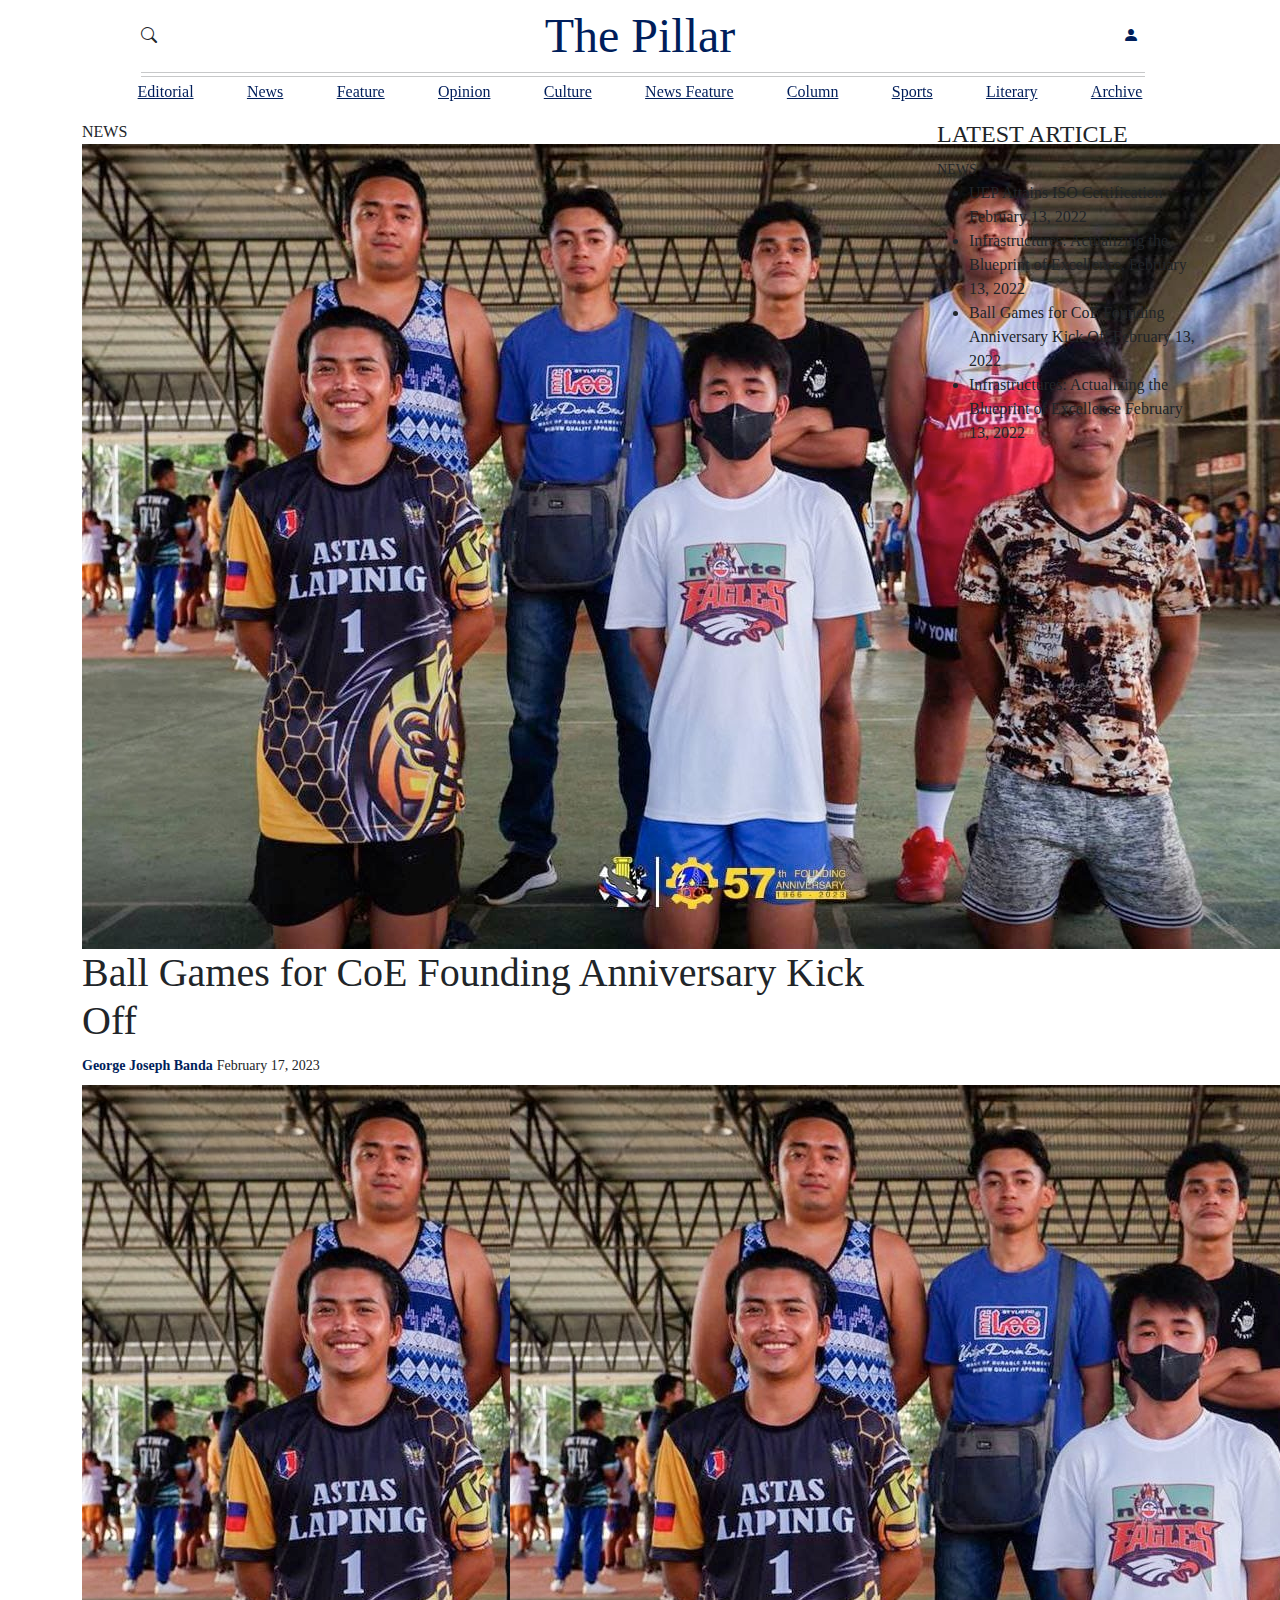
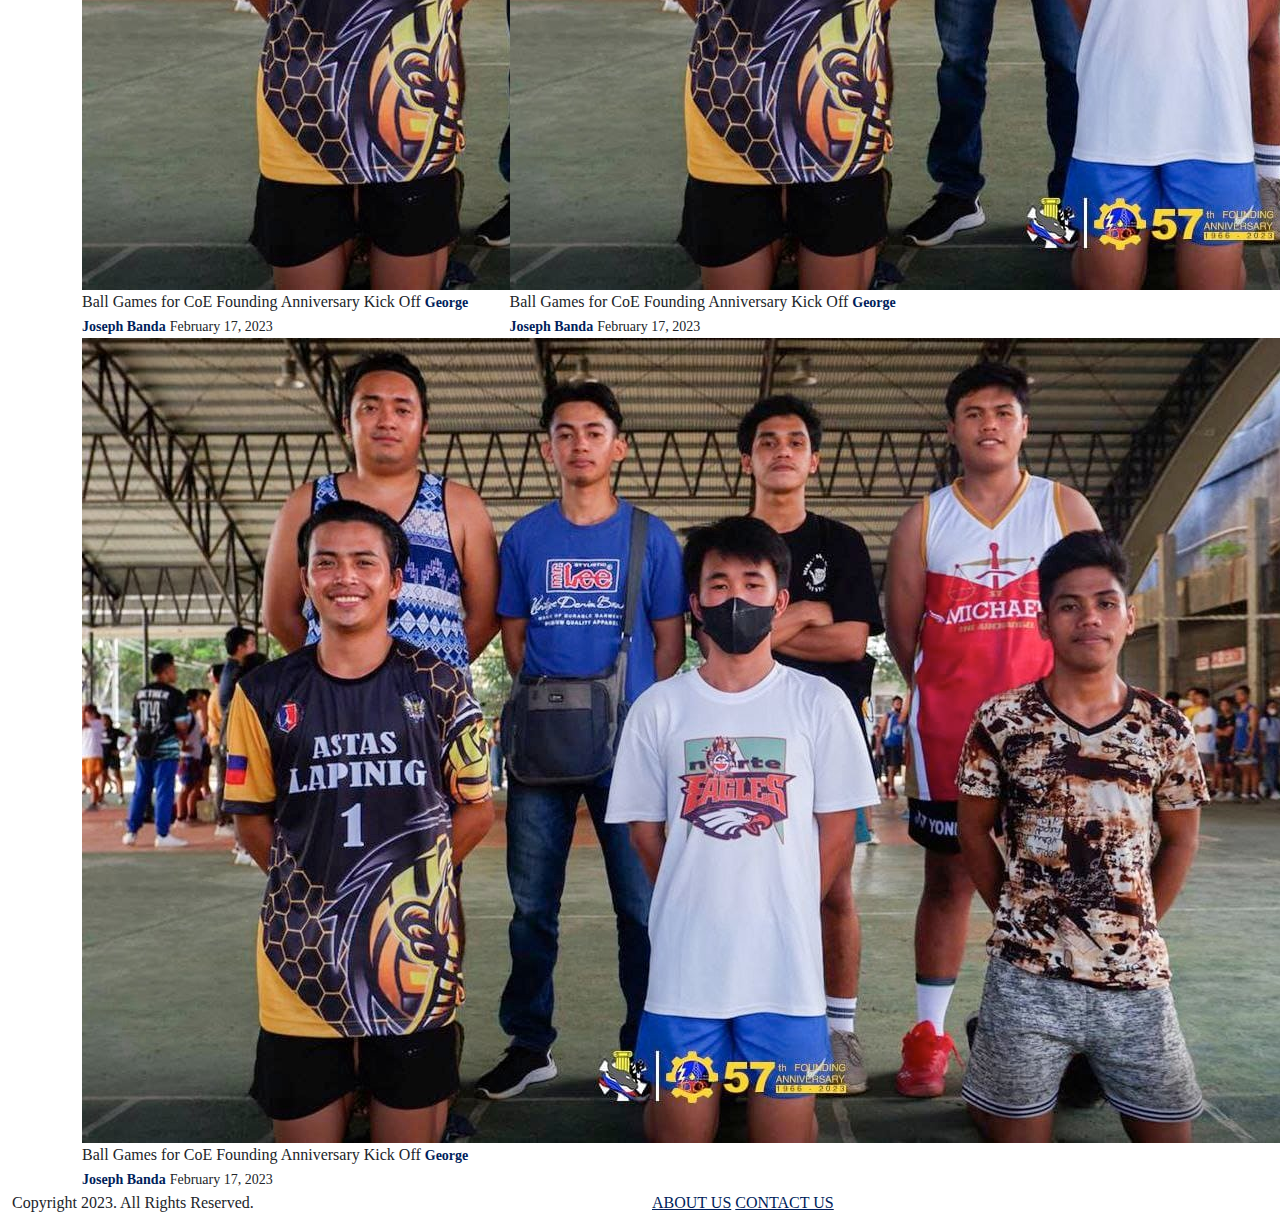
==== html-files/listView.html @ 73e8e63d "MAYAON AN ADI READ VIEW" ====
<!DOCTYPE html>
<html lang="en">
<head>
    <meta charset="UTF-8">
    <meta http-equiv="X-UA-Compatible" content="IE=edge">
    <meta name="viewport" content="width=device-width, initial-scale=1.0">
    <title>LIST VIEW</title>

    <!-- Stylesheets -->
    <link href="https://cdn.jsdelivr.net/npm/bootstrap@5.3.0-alpha1/dist/css/bootstrap.min.css" rel="stylesheet" integrity="sha384-GLhlTQ8iRABdZLl6O3oVMWSktQOp6b7In1Zl3/Jr59b6EGGoI1aFkw7cmDA6j6gD" crossorigin="anonymous">
    <link rel="stylesheet" href="/css/style.min.css">
    <link rel="stylesheet" href="/css/style.css">
</head>
<body>
    
    <!--Top Navigations -->

        <div class="container-fluid navigation" id="mainNav">


         <div class="row d-flex justify-content-between align-items-center">
            <div class="col d-flex justify-content-start align-items-center">
               

                <a class="btn d-block d-lg-none" data-bs-toggle="offcanvas" href="#offcanvasExample" role="button" aria-controls="offcanvasExample">
                    <i class="bi bi-list text-primary"></i>
                  </a>

                <a class="btn p-0 d-none d-lg-block" href="#" role="button" id="searchButtonToggle" onclick="appearDisappear('clicked')"><i class="bi bi-search"></i></a>
    
                <form class="d-flex search d-none" role="search" id="searchField">
                    <input class="form-control me-2" type="search" placeholder="Search" aria-label="Search">
                    <button class="btn btn-outline-primary " type="submit">Go</button>
                  </form>
    
              </div>

              <div class="col text-center">
                <a class="navbar-brand" href="#">The Pillar</a>
              </div>


              <!-- Button trigger modal -->
              <div class="col d-flex justify-content-end align-items-center" id="profile-btn-div">
                <button type="button" class="btn p-0" data-bs-toggle="modal" data-bs-target="#exampleModal" id="modal-btn">
                  <i class="bi bi-person-fill text-primary"></i>
                </button>
              </div>
         </div>
        </div>


        <!-- Modal -->
      <div class="modal fade" id="exampleModal" tabindex="-1" aria-labelledby="exampleModalLabel" aria-hidden="true">
        <div class="modal-dialog">
          <div class="modal-content">
            <div class="modal-header">
              <h1 class="modal-title fs-5" id="exampleModalLabel">Welcome, Reader!</h1>
              <button type="button" class="btn-close" data-bs-dismiss="modal" aria-label="Close"></button>
            </div>
            <div class="modal-body">
             
              <form action="" class=" border border-primary rounded p-5" id="log-in-form">
    
                <div class="form-header text-center">
                  <img src="/images/The Pillar Logo.png" class="w-25" alt="">
                  <h2 class="fw-bold text-primary">LOG IN</h2>
                </div>
          
                <label for="Username" class="fw-bold">Username</label>
                <div class="input-group mb-3">
                  <span class="input-group-text"><i class="bi bi-person-fill text-primary"></i></span>
                  <input type="text" class="form-control" placeholder="Username" id="Username" aria-label="Username" aria-describedby="basic-addon1">
                </div>
          
                <label for="Password" class="fw-bold">Password</label>
                <div class="input-group mb-3">
                  <span class="input-group-text"> <i class="bi bi-key-fill text-primary"></i></span>
                  <input type="password" class="form-control" placeholder="Password" id="Password" aria-label="Username" aria-describedby="basic-addon1">
                </div>

                <div class="alert alert-danger d-flex align-items-center mt-1 d-none" role="alert" id="login-div">
                  <i class="bi bi-exclamation-diamond-fill pe-2"></i>
                  <div id="login-error">
                    <!-- LOGIN ERROR MESSAGE GO HERE -->
                  </div>
                </div>
          
                <button class="btn btn-primary col-12 fw-bold" type="button" onclick="getInputs()">LOG IN</button>
                <h6 class="mt-2 mb-4 text-center"> <a href="#" class="text-decoration-none">Forgot Password?</a> </h6>
          
                <a class="btn btn-secondary col-12 fw-bold text-light" href="/html/sign-up.html">SIGN UP</a>
                </form>
                
            </div>
    
          </div>
        </div>
      </div>
      <!--end of Modal-->

        <!-- Offcanvas Menu | shown if the menu button is seen when going to lower size screen -->
        <div class="offcanvas offcanvas-start" tabindex="-1" id="offcanvasExample" aria-labelledby="offcanvasExampleLabel">
            <div class="offcanvas-header">
              <h5 class="offcanvas-title text-primary" id="offcanvasExampleLabel">Menu</h5>
              <button type="button" class="btn-close" data-bs-dismiss="offcanvas" aria-label="Close"></button>
            </div>
            <div class="offcanvas-body">
                <form class="d-flex" role="search" id="searchField">
                    <input class="form-control me-2" type="search" placeholder="Search" aria-label="Search">
                    <button class="btn btn-outline-primary " type="submit">Go</button>
                  </form>

                  <ul class="row row-cols-2 nav-list offcanvas-navlist">
                    <a href="#">Editorial</a>
                <a href="#">News</a>
                <a href="#">Feature</a>
                <a href="#">Opinion</a>
                <a href="#">Culture</a>
                <a href="#">News Feature</a>
                <a href="#">Column</a>
                <a href="#">Sports</a>
                <a href="#">Literature</a>
                <a href="#">Archive</a>
                  </ul>
            </div>
        </div>


        <!-- Navigation List of the Categories | shown when in higher size screens -->
        <div class="container-fluid d-none d-lg-block sticky-top" id="navLinks">
            <div class="row navigation m-auto">
              <hr>
            <hr>
              <ul class="nav-list">
                <a href="#">Editorial</a>
                <a href="#">News</a>
                <a href="#">Feature</a>
                <a href="#">Opinion</a>
                <a href="#">Culture</a>
                <a href="#">News Feature</a>
                <a href="#">Column</a>
                <a href="#">Sports</a>
                <a href="#">Literary</a>
                <a href="#">Archive</a>
            </ul>
            </div>
        </div>   
    
        <!----------------------------------- End of Navigation ----------------------------------->


        <!---------------------------------- Start of the Banner Section -------------------------->
        <div class="container-lg  center-80">
            <div class="row container-80">
                <div class="col-12 col-md-9">
                  <div class="category-highlight">
                    <span class="article-category font">NEWS</span>
                  <div class="category-highlight-img">
                    <img src="/img/basketball.jpg" alt="">
                  </div>
                  <h1 class="category-highlight-title font">Ball Games for CoE Founding Anniversary Kick Off</h1>
                 <div class="category-details font">
                  <small class="fw-bold text-primary">George Joseph Banda</small>
                  <small>February 17, 2023</small>
                 </div>
                  </div>


                  <div class="category-articles mt-2">
                   <div class="row row-cols-2">
                    <div class="col catergory-article">
                      <div class="category-article-img">
                        <img src="/img/basketball.jpg" alt="">
                      </div>
                      <div class="article-details font">
                        <span class="article-title">Ball Games for CoE Founding Anniversary Kick Off</span>
                        <small class="article-author fw-bold text-primary">George Joseph Banda</small>
                        <small class="article-date-pub">February 17, 2023</small>
                    </div>
                    </div>


                    <div class="col catergory-article">
                      <div class="category-article-img">
                        <img src="/img/basketball.jpg" alt="">
                      </div>
                      <div class="article-details font">
                        <span class="article-title">Ball Games for CoE Founding Anniversary Kick Off</span>
                        <small class="article-author fw-bold text-primary">George Joseph Banda</small>
                        <small class="article-date-pub">February 17, 2023</small>
                    </div>
                    </div>

                    <div class="col catergory-article">
                      <div class="category-article-img">
                        <img src="/img/basketball.jpg" alt="">
                      </div>
                      <div class="article-details font">
                        <span class="article-title">Ball Games for CoE Founding Anniversary Kick Off</span>
                        <small class="article-author fw-bold text-primary">George Joseph Banda</small>
                        <small class="article-date-pub">February 17, 2023</small>
                    </div>
                    </div>

                   </div>
                  </div>
                </div>
            <div class="col latest-article-area">
              <h4 class="banner-update">LATEST ARTICLE</h4>
              <div class="container-inner">
                <div class="latest-article-container">
                  <small class="latest-article-category font">NEWS</small>
  
                  <ul class="article-list font">
                    <li>UEP Attains ISO Certification <span class="published-date">February 13, 2022</span> </li>
                    <li>Infrastructures: Actualizing the Blueprint of Excellence. <span class="published-date">February 13, 2022</span> </li>
                    <li>Ball Games for CoE Founding Anniversary Kick Off <span class="published-date">February 13, 2022</span> </li>
                    <li>Infrastructures: Actualizing the Blueprint of Excellence <span class="published-date">February 13, 2022</span> </li>
                  </ul>
  
                  
                </div>
              </div>
            </div>
            </div>
        </div>
        <!---------------------------------- End of the Banner Section ---------------------------->

       

    <div class="container-fluid footer">
      <div class="row footer-navigation">
        <div class="col">Copyright 2023. All Rights Reserved.</div>
        <div class="col">
          <a href="#">ABOUT US</a>
          <a href="#"> CONTACT US</a>
        </div>
      </div>

    </div>


    <script src="https://cdn.jsdelivr.net/npm/bootstrap@5.3.0-alpha1/dist/js/bootstrap.bundle.min.js" integrity="sha384-w76AqPfDkMBDXo30jS1Sgez6pr3x5MlQ1ZAGC+nuZB+EYdgRZgiwxhTBTkF7CXvN" crossorigin="anonymous"></script>


    <script>
      const navbar = document.querySelector('#navLinks');
      window.addEventListener('scroll', function() {
        if (window.pageYOffset >= navbar.offsetTop) {
          navbar.classList.add('sticky');
        } else {
          navbar.classList.remove('sticky');
        }
      });
    </script>
</body>
</html>
---- css/style.css ----
/*--------------------------------------------- Imports --------------------------------------*/
@import url("https://cdn.jsdelivr.net/npm/bootstrap-icons@1.10.3/font/bootstrap-icons.css");


@import url('https://fonts.googleapis.com/css2?family=Frank+Ruhl+Libre:wght@500&display=swap');


/*-----------------------------------------end of import -------------------------------------*/

/* -------------------------------------General Style----------------------------------------- */
:root{
    --primary: #001e5b;
    --secondary: #ff9966;
    --tdark: rgb(13, 13, 13);
    --light-text: rgb(90, 90, 90);
}

body{
font-family: nyt-cheltenham, georgia,'times new roman',times,serif;;
}


/* ------------------------------------Navigation-------------------------------------------- */
.navbar-brand{
    font-family: 'Old English Text MT';
    font-size: 3rem;
    padding: 0;
    color: var(--primary);
}

.navbar-brand:hover{
    color: var(--primary);
}

.nav-list{
    list-style: none;
    display: flex;
    justify-content: space-between;
    align-items: center;
    padding: 0;
    color: var(--primary);
}

.navigation{
    width: 80%;
}

@media screen and (max-width:992px) {
    .navigation{
        width: 100%;
    }
    #mainNav{
        border-bottom: 1px solid #ccc;
    }
}

hr{
    margin: 3px;
    width: 100%;
}

.search{
    position: relative;
    margin-left: 2rem;
}

.offcanvas-navlist{
   margin: 1rem;
   line-height: 2;
}

.btn{
    outline: none;
}



/* BANNER AREA */

.banner-container{
    display: flex;
    justify-content: center;
    align-items: center;
}

.banner-area{
    width: 80%;
    gap: .5rem;
    margin-top: 1rem;
}

@media screen and (max-width:992px) {
    .banner-area{
        width: 100%;
    }
}

.banner-area-box{
    padding-left: 1rem;
}

.banner-area-1{
    padding: 0;
}

.carousel-inner{
    height: 60vh;
    width: 100%;
}

.carousel-item{
    height: inherit;
}

.carousel-image{
    width: 100%;
    height: 100%;
    object-fit: cover;
}

.gradient{
    width: 100%;
    height: 100%;
    opacity: .5;
    position: absolute;
    background: rgb(0,0,0);
    background: linear-gradient(0deg, rgba(0,0,0,1) 0%, rgba(249,249,249,0) 69%);
}

.carousel-caption{
    text-align: left;
    font-family: 'Lucida Sans', 'Lucida Sans Regular', 'Lucida Grande', 'Lucida Sans Unicode', Geneva, Verdana, sans-serif;
}

.carousel-category{
    background-color: #001e5b;
    font-weight: bold;
    padding: .2rem;
}

.carousel-control-prev, .carousel-control-next{
    width: 4rem;
    opacity: 1;
}
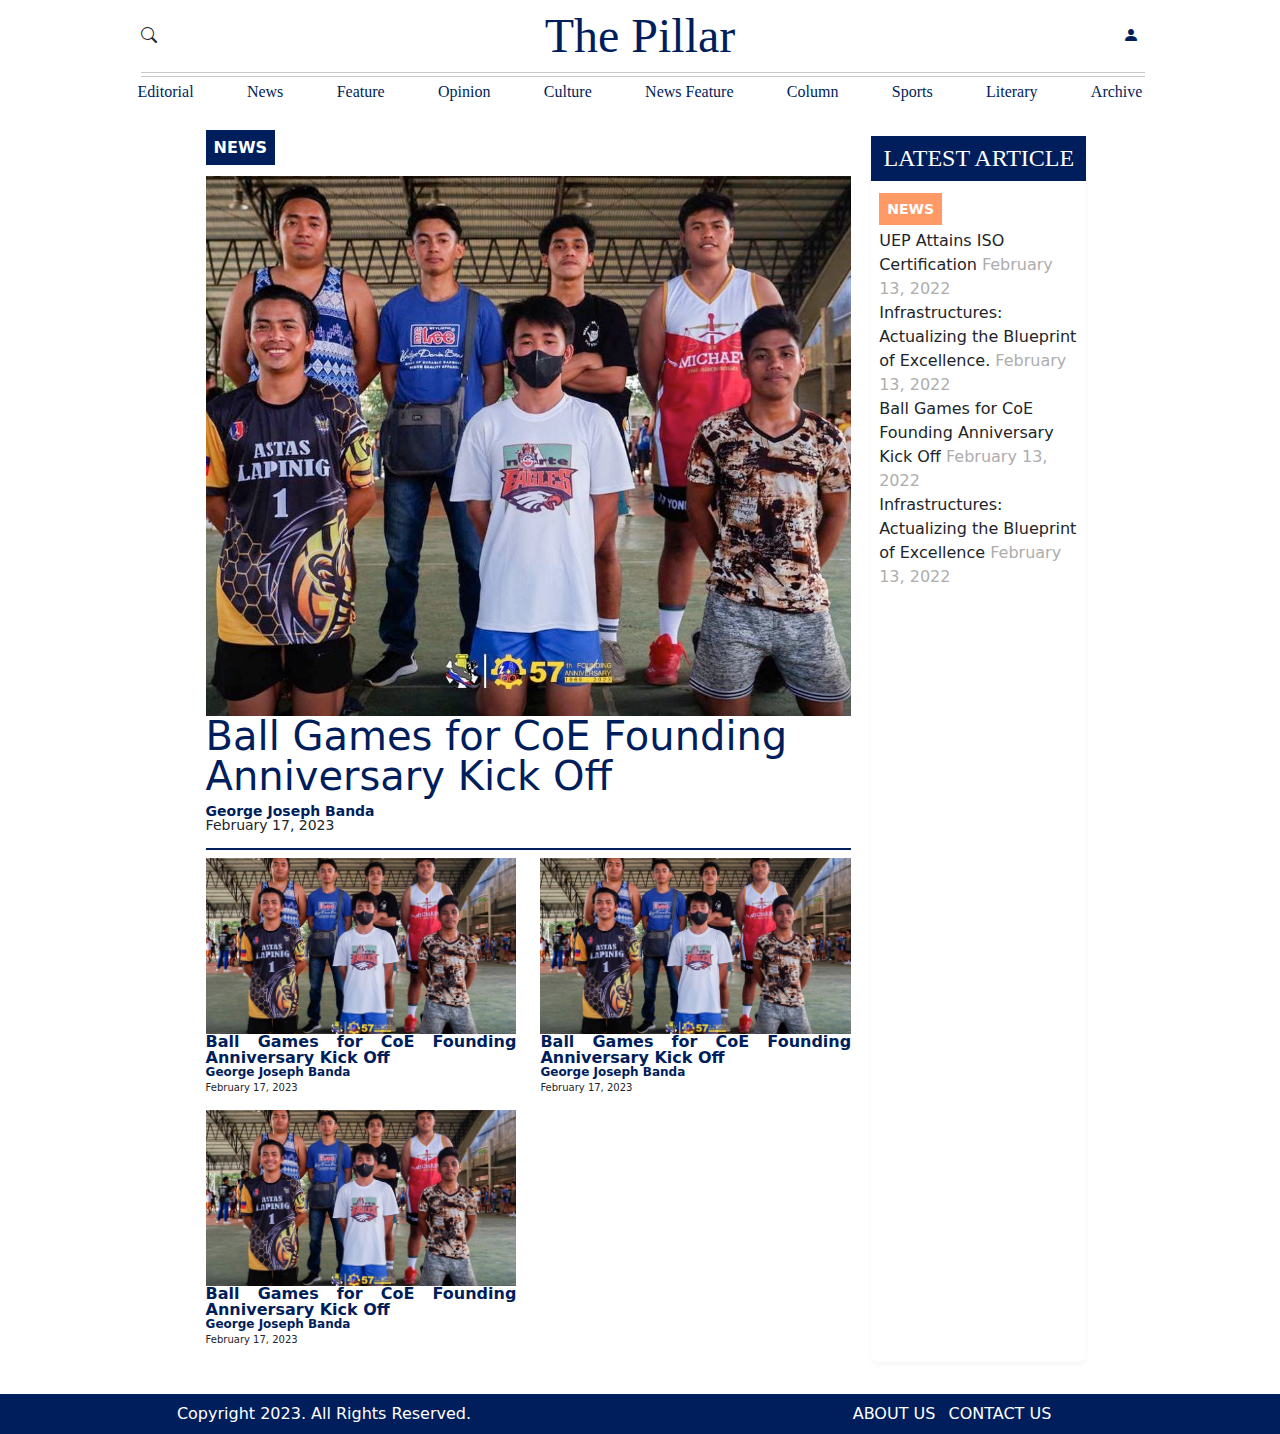
==== commit 1cfbe19c: "Okay na an about, contact, and userprofile" ====
--- a/html-files/listView.html
+++ b/html-files/listView.html
@@ -51,52 +51,51 @@
 
 
         <!-- Modal -->
-      <div class="modal fade" id="exampleModal" tabindex="-1" aria-labelledby="exampleModalLabel" aria-hidden="true">
-        <div class="modal-dialog">
-          <div class="modal-content">
-            <div class="modal-header">
-              <h1 class="modal-title fs-5" id="exampleModalLabel">Welcome, Reader!</h1>
-              <button type="button" class="btn-close" data-bs-dismiss="modal" aria-label="Close"></button>
-            </div>
-            <div class="modal-body">
-             
-              <form action="" class=" border border-primary rounded p-5" id="log-in-form">
-    
-                <div class="form-header text-center">
-                  <img src="/images/The Pillar Logo.png" class="w-25" alt="">
-                  <h2 class="fw-bold text-primary">LOG IN</h2>
-                </div>
-          
-                <label for="Username" class="fw-bold">Username</label>
-                <div class="input-group mb-3">
-                  <span class="input-group-text"><i class="bi bi-person-fill text-primary"></i></span>
-                  <input type="text" class="form-control" placeholder="Username" id="Username" aria-label="Username" aria-describedby="basic-addon1">
-                </div>
-          
-                <label for="Password" class="fw-bold">Password</label>
-                <div class="input-group mb-3">
-                  <span class="input-group-text"> <i class="bi bi-key-fill text-primary"></i></span>
-                  <input type="password" class="form-control" placeholder="Password" id="Password" aria-label="Username" aria-describedby="basic-addon1">
-                </div>
-
-                <div class="alert alert-danger d-flex align-items-center mt-1 d-none" role="alert" id="login-div">
-                  <i class="bi bi-exclamation-diamond-fill pe-2"></i>
-                  <div id="login-error">
-                    <!-- LOGIN ERROR MESSAGE GO HERE -->
-                  </div>
-                </div>
-          
-                <button class="btn btn-primary col-12 fw-bold" type="button" onclick="getInputs()">LOG IN</button>
-                <h6 class="mt-2 mb-4 text-center"> <a href="#" class="text-decoration-none">Forgot Password?</a> </h6>
-          
-                <a class="btn btn-secondary col-12 fw-bold text-light" href="/html/sign-up.html">SIGN UP</a>
-                </form>
-                
-            </div>
-    
+        <div class="modal fade glassmorphism" id="exampleModal" tabindex="-1" aria-labelledby="exampleModalLabel" aria-hidden="true">
+          <div class="modal-dialog">
+            <div class="modal-content">
+              <div class="modal-header">
+                <button type="button" class="btn-close" data-bs-dismiss="modal" aria-label="Close"></button>
+              </div>
+              <div class="modal-body">
+               
+                <form action="" class="" id="log-in-form">
+      
+                  <div class="form-header text-center">
+                    <img src="/img/The Pillar Logo.png" class="w-25" alt="">
+                    <h2 class="fw-bold text-primary font m-0">LOG IN</h2>
+                  </div>
+            
+                  <label for="Username" class="fw-bold">Username</label>
+                  <div class="input-group mb-3">
+                    <span class="input-group-text"><i class="bi bi-person-fill text-primary"></i></span>
+                    <input type="text" class="form-control" placeholder="Username" id="Username" aria-label="Username" aria-describedby="basic-addon1">
+                  </div>
+            
+                  <label for="Password" class="fw-bold">Password</label>
+                  <div class="input-group mb-3">
+                    <span class="input-group-text"> <i class="bi bi-key-fill text-primary"></i></span>
+                    <input type="password" class="form-control" placeholder="Password" id="Password" aria-label="Username" aria-describedby="basic-addon1">
+                  </div>
+  
+                  <div class="alert alert-danger d-flex align-items-center mt-1 d-none" role="alert" id="login-div">
+                    <i class="bi bi-exclamation-diamond-fill pe-2"></i>
+                    <div id="login-error">
+                      <!-- LOGIN ERROR MESSAGE GO HERE -->
+                    </div>
+                  </div>
+            
+                  <button class="btn btn-outline-primary col-12 fw-bold" type="button" onclick="getInputs()">LOG IN</button>
+                  <h6 class="mt-2 mb-4 text-center"> <a href="#" class="text-decoration-none">Forgot Password?</a> </h6>
+            
+                  <a class="btn btn-outline-secondary col-12 fw-bold" href="/html/sign-up.html">SIGN UP</a>
+                  </form>
+                  
+              </div>
+      
+            </div>
           </div>
         </div>
-      </div>
       <!--end of Modal-->
 
         <!-- Offcanvas Menu | shown if the menu button is seen when going to lower size screen -->
@@ -128,7 +127,7 @@
 
 
         <!-- Navigation List of the Categories | shown when in higher size screens -->
-        <div class="container-fluid d-none d-lg-block sticky-top" id="navLinks">
+        <div class="container-fluid d-none d-lg-block sticky-top navLinks">
             <div class="row navigation m-auto">
               <hr>
             <hr>
@@ -242,17 +241,6 @@
 
 
     <script src="https://cdn.jsdelivr.net/npm/bootstrap@5.3.0-alpha1/dist/js/bootstrap.bundle.min.js" integrity="sha384-w76AqPfDkMBDXo30jS1Sgez6pr3x5MlQ1ZAGC+nuZB+EYdgRZgiwxhTBTkF7CXvN" crossorigin="anonymous"></script>
-
-
-    <script>
-      const navbar = document.querySelector('#navLinks');
-      window.addEventListener('scroll', function() {
-        if (window.pageYOffset >= navbar.offsetTop) {
-          navbar.classList.add('sticky');
-        } else {
-          navbar.classList.remove('sticky');
-        }
-      });
-    </script>
+    <script src="/script/custom-script.js"></script>
 </body>
 </html>